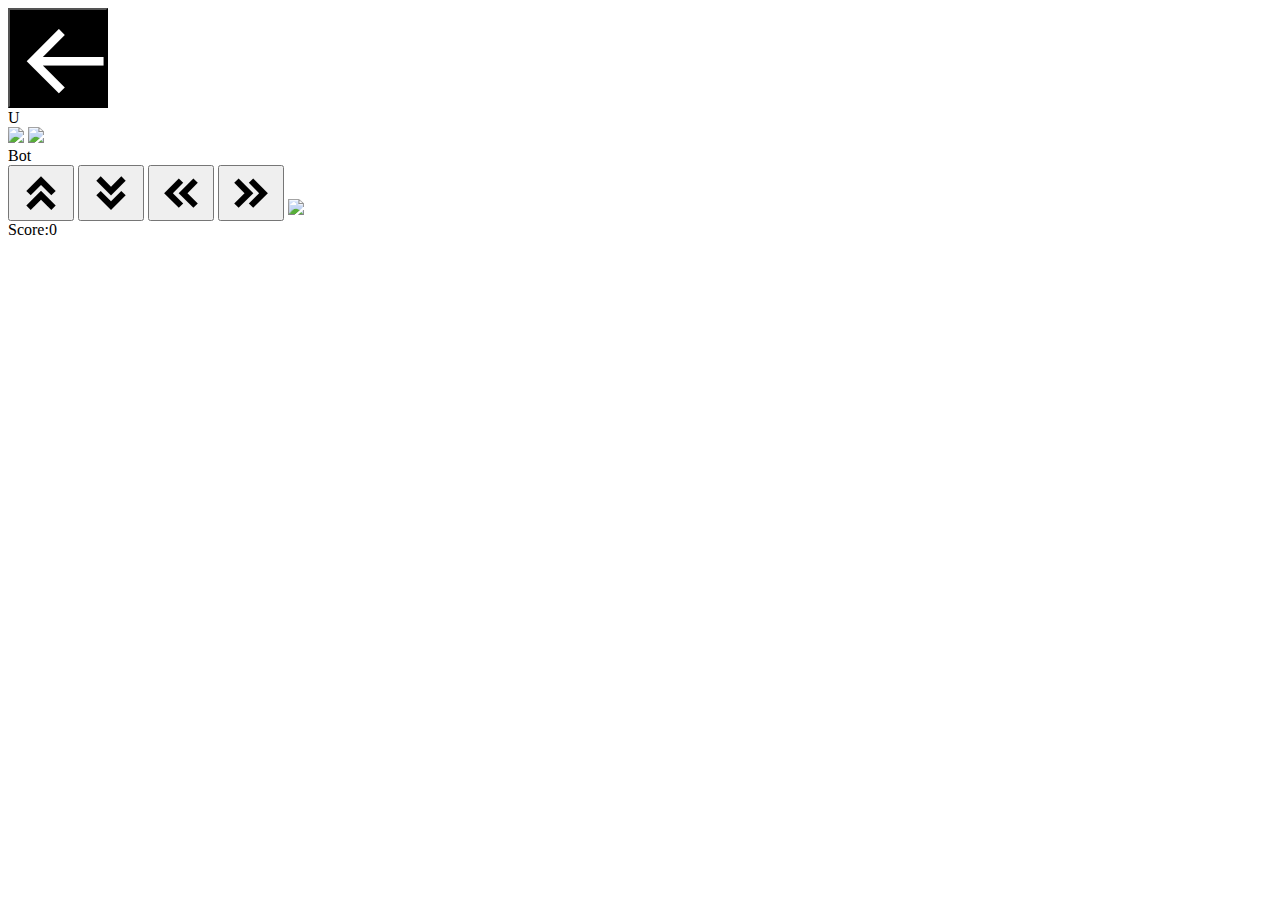
==== amongus.html @ 0a74e709 "Add files via upload" ====
<!DOCTYPE html>
<html>
<head>

	<title>Amongus game</title>
	<link rel="stylesheet" type="text/css" href="assets/Css/style.css">
	<script type="text/javascript" src="assets/Js/index.js"></script>
	<link href='https://cdn.jsdelivr.net/npm/boxicons@2.0.5/css/boxicons.min.css' rel='stylesheet'>
	<link href="assets/Image/logo.png" rel="icon">


</head>
<body id="b" onkeydown='getKeyAndMove(event)'>
	<button style="background-color: black; color: white; width: 100px; height:100px;font-size: 100px; border-color: black;" onclick="backmini()"><i class='bx bx-arrow-back'></i></button>
	
	<div id="bac">
		<div id="table"></div>
		<div id="table2"></div>
		<div id="table3"></div>
		<div id="table4"></div>
		<div id="table5"></div>
		
	</div>

	<div id="img">
	<div id="nameme">U</div>
	 <div class="hand"></div>
	 <div id="body"></div>
	 <div id="lleg"></div>
	 <div id="rleg"></div>
	 <div class="eye"></div>
	 <div class="line"></div>
	</div>
	<img id="emb" src="assets/Image/emb.png">

	<img onclick="goKill()" id="kill" src="assets/Image/kill.png">
	
	<div id="img1">
	 <div id="name1">Bot</div>
	 <div class="hand1"></div>
	 <div id="body1"></div>
	 <div id="lleg1"></div>
	 <div id="rleg1"></div>
	 <div class="eye1"></div>
	 <div class="line1"></div>
	</div>

	<div id="deadimg"></div>

    <div id="navcircle"></div>
	<button id="upar" onclick="moveUp()"><i style="font-size: 50px;" class='bx bxs-chevrons-up' ></i></button>
	<button id="dowar" onclick="moveDown()"><i style="font-size: 50px;" class='bx bxs-chevrons-down' ></i></button>
	<button id="lefar" onclick="moveLeft()"><i  style="font-size: 50px;" class='bx bxs-chevrons-left' ></i></button>
	<button id="rigar" onclick="moveRight()"><i style="font-size: 50px;" class='bx bxs-chevrons-right' ></i></button>
	<img onclick="gosabo()" id="sab" src="assets/Image/sabotage.png">
	<div id="saboo"></div>

	<div id="score">Score:0</div>
	<div id="no"></div>




</body>
</html>
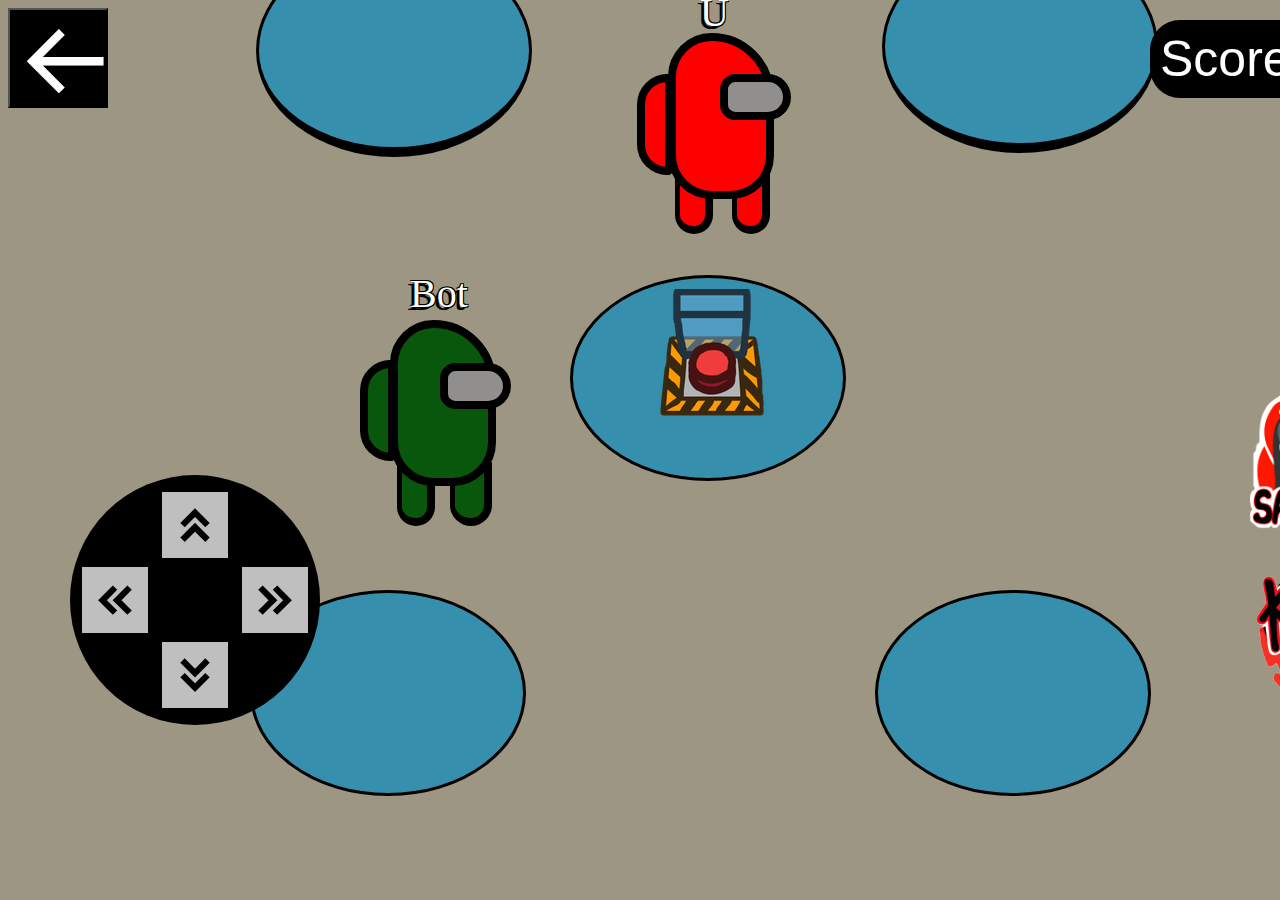
==== commit f3e0855a: "Add files via upload" ====
--- a/amongus.html
+++ b/amongus.html
@@ -10,7 +10,7 @@
 
 
 </head>
-<body id="b" onkeydown='getKeyAndMove(event)'>
+<body  id="b" onkeydown='getKeyAndMove(event)'>
 	<button style="background-color: black; color: white; width: 100px; height:100px;font-size: 100px; border-color: black;" onclick="backmini()"><i class='bx bx-arrow-back'></i></button>
 	
 	<div id="bac">
--- a/assets/Css/style.css
+++ b/assets/Css/style.css
@@ -0,0 +1,372 @@
+/*Importing google font*/
+@import url(https://fonts.googleapis.com/css?family=Nobile:400italic,700italic);
+
+body{
+	background-color: #9c9683;
+	
+}
+
+
+/*Background*/
+#table{
+	position: absolute;
+	background-color: #368fad;
+	height: 200px;
+	width: 270px;
+	border-radius: 50%;
+	left: 256px;
+	top: -56px;
+	border:3px solid black;
+	perspective: 10px;
+	border-bottom: 10px solid black;
+	z-index: -4;
+}
+
+#table2{
+	position: absolute;
+	background-color: #368fad;
+	height: 200px;
+	width: 270px;
+	border-radius: 50%;
+	left: 882px;
+	top: -60px;
+	border:3px solid black;
+	perspective: 10px;
+	border-bottom: 10px solid black;
+	z-index: -4;
+}
+
+#table3{
+	position: absolute;
+	background-color: #368fad;
+	height: 200px;
+	width: 270px;
+	border-radius: 50%;
+	left: 875px;
+	top: 590px;
+	border:3px solid black;
+	perspective: 10px;
+	z-index: -4;
+}
+
+#table4{
+	position:absolute;
+	background-color: #368fad;
+	height: 200px;
+	width: 270px;
+	border-radius: 50%;
+	left: 250px;
+	top: 590px;
+	border:3px solid black;
+	perspective: 10px;
+	z-index: -4;
+}
+
+#table5{
+	position:absolute;
+	background-color: #368fad;
+	height: 200px;
+	width: 270px;
+	border-radius: 50%;
+	left: 570px;
+	top: 275px;
+	border:3px solid black;
+	perspective: 10px;
+	z-index: -4;
+}
+
+/* Emergency button*/
+#emb{
+	position: relative;
+	left: 640px;
+	top: 180px;
+	z-index: -1;
+}
+
+
+
+
+
+
+/* For creating character*/
+.hand{
+	position: absolute;
+	background-color: red;
+	width: 20px;
+	height: 85px;
+	top: -35px;
+	left: 629px;
+	border-radius: 55px 0px 10px 55px;
+	border: 8px solid black;
+
+}
+#body{
+	position: absolute;
+	background-color: red;
+	width: 90px;
+	height: 150px;
+	top: -76px;
+	left: 660px;
+	border-radius: 70px 100px 70px 70px;
+	border: 8px solid black;
+	perspective: 20px;
+	
+
+}
+
+#lleg{
+	position: absolute;
+	background-color: red;
+	width: 25px;
+	height: 48px;
+	top: 61px;
+	left: 667px;
+	border: 8px solid black;
+	border-radius: 0px 0px 30px 30px;
+	border-left: 5px solid black;
+	z-index: -1;
+
+}
+#rleg{
+	position: absolute;
+	background-color: red;
+	width: 25px;
+	height: 48px;
+	top: 61px;
+	left: 724px;
+	border: 8px solid black;
+	border-radius: 0px 0px 30px 30px;
+	border-left: 5px solid black;
+	z-index: -1;
+	
+
+}
+
+.eye{
+	position: absolute;
+	background-color: #918f8e;
+	width: 55px;
+	height: 30px;
+	top: -35px;
+	left: 712px;
+	border-radius: 20px 30px 30px 20px;
+	border: 8px solid black;
+
+
+}
+
+#nameme{
+	font-size: 40px;
+	color: white;
+	text-shadow: -3px 3px 0 #000, 1px 1px 0 #000, 1px -1px 0 #000, -1px -1px 0 #000;
+	position: fixed;
+	left: 692px;
+	top: -120px;
+	transform: none !important;
+
+}
+
+/*Footer*/
+.foot{
+	position: absolute;
+	color: green;
+	font-size:20px;
+	left: 530px;
+	top: 700px;
+}
+
+.but1:hover{
+     color:white;
+}
+
+/*Kill Button*/
+#kill{
+	width : 300px;
+	height: 300px;
+	position: absolute;
+	left: 1170px;
+	top: 480px;
+	z-index: 5;
+	visibility: visible;
+
+}
+
+/*Sabotage Button*/
+#sab{
+	width : 150px;
+	height: 150px;
+	position: absolute;
+	left: 1250px;
+	top: 380px;
+	z-index: 5;
+
+}
+/*Sabotage Effect*/
+#saboo{
+	position: absolute;
+	top: 0px;
+	width : 1500px;
+	height: 800px;
+	background-color: red;
+	opacity: 0.5;
+	visibility: hidden;
+
+
+}
+
+
+/*For character 2*/
+
+.hand1{
+	position: absolute;
+	background-color: #08570c;
+	width: 20px;
+	height: 85px;
+	top: 360px;
+	left: 360px;
+	border-radius: 55px 0px 10px 55px;
+	border: 8px solid black;
+	z-index: -1;
+
+}
+#body1{
+	position: absolute;
+	background-color: #08570c;
+	width: 90px;
+	height: 150px;
+	top: 320px;
+	left: 390px;
+	border-radius: 70px 100px 70px 70px;
+	border: 8px solid black;
+	z-index: -1;
+	
+
+}
+
+#lleg1{
+	position: absolute;
+	background-color: #08570c;
+	width: 25px;
+	height: 48px;
+	top: 462px;
+	left: 397px;
+	border: 8px solid black;
+	border-radius: 0px 0px 30px 30px;
+	border-left: 5px solid black;
+	z-index: -2;
+
+}
+#rleg1{
+	position: absolute;
+	background-color: #08570c;
+	width: 29px;
+	height: 48px;
+	top: 462px;
+	left: 450px;
+	border: 8px solid black;
+	border-radius: 0px 0px 30px 30px;
+	border-left: 5px solid black;
+	z-index: -2;
+	
+
+}
+
+.eye1{
+	position: absolute;
+	background-color: #918f8e;
+	width: 55px;
+	height: 30px;
+	top: 363px;
+	left: 440px;
+	border-radius: 20px 30px 30px 20px;
+	border: 8px solid black;
+	z-index: -1;
+
+}
+
+#img{
+	perspective: 100px;
+
+}
+
+/* character name */
+#name1{
+	font-size: 40px;
+	color: white;
+	text-shadow: -3px 3px 0 #000, 1px 1px 0 #000, 1px -1px 0 #000, -1px -1px 0 #000;
+	position: absolute;
+	left: 410px;
+	top: 270px;
+	z-index: -1;
+}
+
+/*Touch Nav*/
+#upar{
+	background-color: #bfbfbf;
+	height:70px;
+	width: 70px;
+	position: absolute;
+	left: 160px;
+	top: 490px;
+	border: 2px solid black;
+	z-index: 5;
+}
+
+#dowar{
+	background-color: #bfbfbf;
+	height:70px;
+	width: 70px;
+	position: absolute;
+	left: 160px;
+	top: 640px;
+	border: 2px solid black;
+	z-index: 5;
+}
+
+#lefar{
+	background-color: #bfbfbf;
+	height:70px;
+	width: 70px;
+	position: absolute;
+	left: 80px;
+	top: 565px;
+	border: 2px solid black;
+	z-index: 5;
+}
+
+#rigar{
+	background-color: #bfbfbf;
+	height:70px;
+	width: 70px;
+	position: absolute;
+	left: 240px;
+	top: 565px;
+	border: 2px solid black;
+	z-index: 5;
+}
+
+#navcircle{
+	background-color: black;
+	width: 250px;
+	height: 250px;
+	border-radius:50%;
+	position: absolute;
+	top: 475px;
+	left: 70px;
+	z-index: 5;
+}
+
+/*Score*/
+#score{
+	position: absolute;
+	font-size: 50px;
+	background: black;
+	width: 200px;
+	border-radius: 30px;
+	padding: 10px;
+	font-family: sans-serif;
+	color: white;
+	left: 1150px;
+	top: 20px;
+
+}